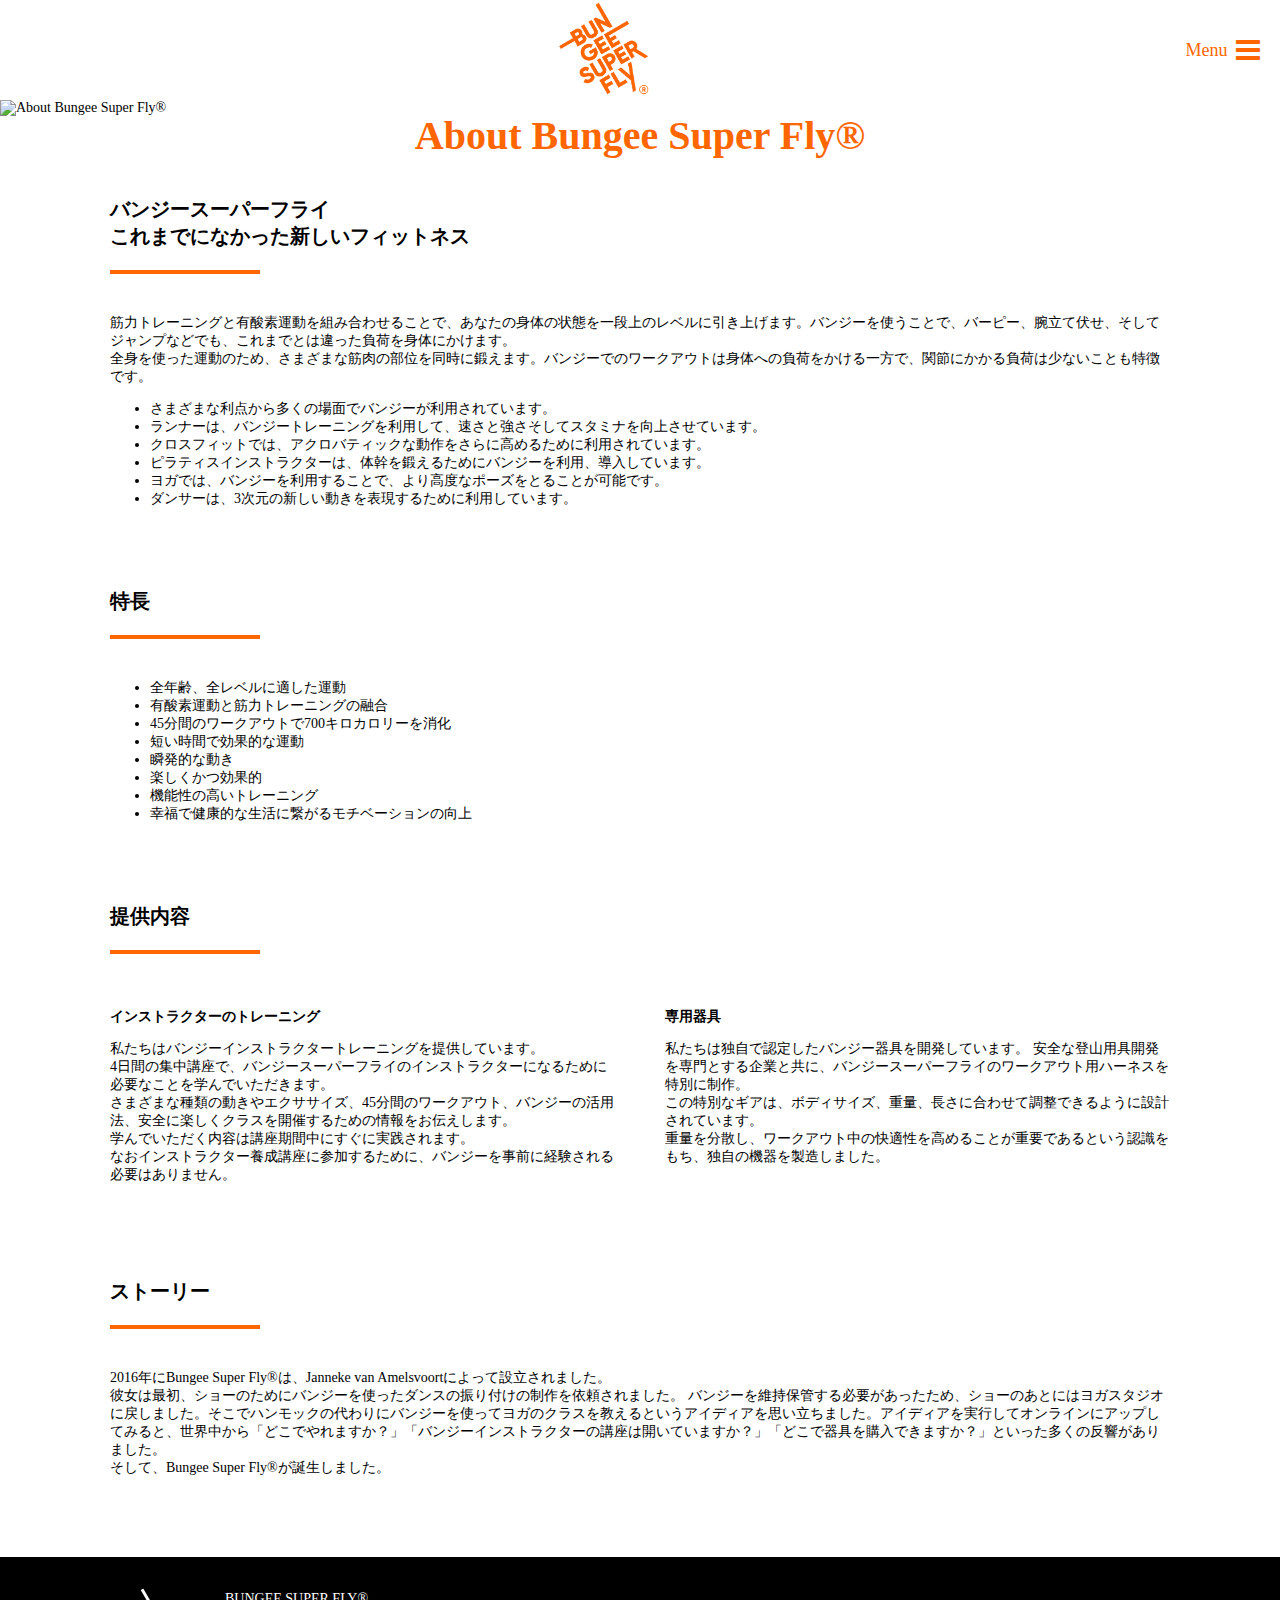
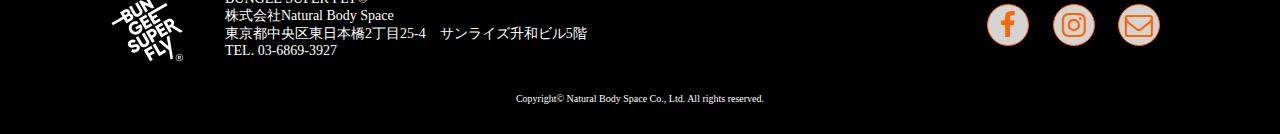
==== about-bungee-super-fly-workout.html @ ea13190a "desktop complete" ====
<!DOCTYPE html PUBLIC "-//W3C//DTD XHTML 1.0 Transitional//EN" "http://www.w3.org/TR/xhtml1/DTD/xhtml1-transitional.dtd">
<html lang="ja">
<head>
	<meta http-equiv="Content-Type" content="text/html; charset=utf-8" />
	<meta http-equiv="Content-Language" content="ja" />
	<meta name="viewport" content="width=device-width, initial-scale=1.0, maximum-scale=1.0, user-scalable=0" />
	<link rel="icon" href="inc/img/top/favicon.png" />
	<meta name="title" content="Bungee Super Fly" />
	<title>Bungee Super Fly</title>
	<meta name="description" content="バンジースーパーフライは、筋力トレーニングと有酸素運動を組み合わせた新しいスタイルのフィットネスです。楽しさと効果を両立させたワークアウトを体験ください。" />
	<meta name="keywords" content="ジム,トレーニング,フィットネス,有酸素運動,Natural Body Space,バンジースーパーフライ" />
	<link rel="stylesheet prefetch" href="inc/lib/font-awesome/css/font-awesome.min.css" />
	<link rel="stylesheet prefetch" href="style.css" />
</head>
<body onclick="closeMenu(this, event)">
	<header id="header"></header>
	<nav id="menu"></nav>
	<div id="visual">
		<h1 class="topage-title orange-text">About Bungee Super Fly®</h1>
		<img src="inc/img/top/header.png" alt="About Bungee Super Fly®" width="100%" />
	</div>
	<main id="contact">
		<div class="wrapper-size">
			<h2 class="main-title">バンジースーパーフライ<br>これまでになかった新しいフィットネス</h2>
			<p>筋力トレーニングと有酸素運動を組み合わせることで、あなたの身体の状態を一段上のレベルに引き上げます。バンジーを使うことで、バーピー、腕立て伏せ、そしてジャンプなどでも、これまでとは違った負荷を身体にかけます。<br>全身を使った運動のため、さまざまな筋肉の部位を同時に鍛えます。バンジーでのワークアウトは身体への負荷をかける一方で、関節にかかる負荷は少ないことも特徴です。</p>
			<ul>
				<li>さまざまな利点から多くの場面でバンジーが利用されています。</li>
				<li>ランナーは、バンジートレーニングを利用して、速さと強さそしてスタミナを向上させています。</li>
				<li>クロスフィットでは、アクロバティックな動作をさらに高めるために利用されています。</li>
				<li>ピラティスインストラクターは、体幹を鍛えるためにバンジーを利用、導入しています。</li>
				<li>ヨガでは、バンジーを利用することで、より高度なポーズをとることが可能です。</li>
				<li>ダンサーは、3次元の新しい動きを表現するために利用しています。</li>
			</ul>

			<h2 class="main-title">特長</h2>
			<ul>
				<li>全年齢、全レベルに適した運動</li>
				<li>有酸素運動と筋力トレーニングの融合</li>
				<li>45分間のワークアウトで700キロカロリーを消化</li>
				<li>短い時間で効果的な運動</li>
				<li>瞬発的な動き</li>
				<li>楽しくかつ効果的</li>
				<li>機能性の高いトレーニング</li>
				<li>幸福で健康的な生活に繋がるモチベーションの向上</li>
			</ul>

			<h2 class="main-title">提供内容</h2>
			<div class="column-area">
				<div class="column-item">
					<h3>インストラクターのトレーニング</h3>
					<p>
						私たちはバンジーインストラクタートレーニングを提供しています。<br>
						4日間の集中講座で、バンジースーパーフライのインストラクターになるために必要なことを学んでいただきます。<br>
						さまざまな種類の動きやエクササイズ、45分間のワークアウト、バンジーの活用法、安全に楽しくクラスを開催するための情報をお伝えします。<br>
						学んでいただく内容は講座期間中にすぐに実践されます。<br>
						なおインストラクター養成講座に参加するために、バンジーを事前に経験される必要はありません。
					</p>
				</div>
				<div class="column-item">
					<h3>専用器具</h3>
					<p>
						私たちは独自で認定したバンジー器具を開発しています。 安全な登山用具開発を専門とする企業と共に、バンジースーパーフライのワークアウト用ハーネスを特別に制作。<br>
						この特別なギアは、ボディサイズ、重量、長さに合わせて調整できるように設計されています。<br>
						重量を分散し、ワークアウト中の快適性を高めることが重要であるという認識をもち、独自の機器を製造しました。
					</p>
				</div>
			</div>

			<h2 class="main-title">ストーリー</h2>
			<p>
				2016年にBungee Super Fly®は、Janneke van Amelsvoortによって設立されました。<br>
				彼女は最初、ショーのためにバンジーを使ったダンスの振り付けの制作を依頼されました。 バンジーを維持保管する必要があったため、ショーのあとにはヨガスタジオに戻しました。そこでハンモックの代わりにバンジーを使ってヨガのクラスを教えるというアイディアを思い立ちました。アイディアを実行してオンラインにアップしてみると、世界中から「どこでやれますか？」「バンジーインストラクターの講座は開いていますか？」「どこで器具を購入できますか？」といった多くの反響がありました。<br>
				そして、Bungee Super Fly®が誕生しました。
			</p>

		</div>
	</main>
	<footer id="footer"></footer>
	<script type="text/javascript" src="script.js"></script>
</body>
</html>
---- style.css ----
* {
	font-size: 14px;
}

html,body {
	margin: 0;
	min-width: 1024px;
}

body {
	position: relative;
}

a {
	transition-duration: 0.3s;
	text-decoration: none;
}

a:hover {
	
	opacity: 0.8;
}

.wrapper-size {
	max-width: 1100px;
	padding: 0 20px;
	box-sizing: border-box;
	margin: 0 auto;
}

#header {
	height: 100px;
	display: flex;
	justify-content: space-between;
	align-items: center;
	color: #f60;
	padding: 0 20px;
	box-sizing: border-box;
}

#menu {
	position: absolute;
	top: 0;
	z-index: 1000000;
	box-sizing: border-box;
	min-width: 1024px;
	width: 100%;
	height: 100vh;
	overflow: hidden;
	pointer-events: none;
}

.menu-wrapper {
	background: rgba(255,255,255,.83);
	position: absolute;
	right: -400px;
	padding: 15px 25px;
	min-width: 250px;
	top: 0;
	width: 350px;
	height: 100%;
	text-align: center;
	transition-duration: 0.5s;
	pointer-events: auto;
}

body.menu-showed .menu-wrapper {
	right: 0;
}

body.menu-showed:after {
	content: '';
	background: rgba(0,0,0,.1);
	width: 100%;
	height: 100vh;
	position: absolute;
	z-index: 100000;
	top: 0;
	pointer-events: none;
}

body.menu-showed {
	height: 100vh;
	overflow: hidden;
}

#menu a {
	display: block;
	font-weight: bold;
	text-align: center;
	padding: 30px 0;
	color: #000;
	border-bottom: 3px solid #000;
}

#menu a:hover {
	color: #f60;
	border-color: #f60;
}

#menu a.visited {
	color: #f60;
	border-color: #f60;
}

#menu a:focus {
	outline: none;
}

.menu-icon {
	cursor: pointer;
}

.menu-icon .menu-text {
	font-size: 18px;
	vertical-align: middle;
}

.menu-icon .fa {
	margin-left: 5px;
	vertical-align: middle;
}

.out-area {
	position: relative;
}

#visual {
	position: relative;
}

.topage-visual {
	height: 480px;
	position: relative;
}

.topage-title {
	text-align: center;
	color: #fff;
	font-size: 40px;
	position: absolute;
	top: 50%;
	z-index: 1010;
	width: 100%;
	transform: translateY(-50%);
}

div[class^='slide'] {
	width: 100%;
	height: 480px;
	background-size: cover;
	position: absolute;
	padding: 0 20px;
	box-sizing: border-box;
}

.slide1 {
	background-image: url(inc/img/top/slide_1.jpg);
}

.slide2 {
	background-image: url(inc/img/top/slide_2.jpg);
}

.slide3 {
	background-image: url(inc/img/top/slide_3.jpg);
}

.fadeOut {
	animation: fadeOut 1s;
	animation-fill-mode: forwards;
}

@keyframes fadeOut {
	0% {
		opacity: 1;
	}
	100% {
		opacity: 0;
	}
}

.arrow-area {
	position: absolute;
	z-index: 100000;
	color: #fff;
	width: 100%;
	height: 480px;
	justify-content: space-between;
	display: flex;
	align-items: center;
	pointer-events: none;
}

.arrow-area button {
	width: 60px;
	height: 60px;
	height: 60px;
	border-radius: 2px;
	background-color: rgba(0,0,0,0.7);
	text-align: center;
	line-height: 60px;
	border: none;
	pointer-events: auto;
	cursor: pointer;
	transition-duration: 0.5s;
}

.arrow-area button:hover {
	background: #e74c3c;
}

.arrow-area button:focus {
	outline: none;
}

.arrow-area .fa {
	font-size: 25px;
	color: #fff;
}

.arrow-area .fa-chevron-left {
	padding-top: 3px;
	padding-right: 4px;
}

.arrow-area .fa-chevron-right {
	padding-top: 5px;
	padding-left: 5px;
}

.orange-text {
	color: #f60;
}

.large-text {
	font-size: 20px;
}

.right-text {
	text-align: right;
}

.center-text {
	text-align: center;
}

.column-area {
	display: flex;
}

.column-area.flex-aligncenter {
	align-items: center;
}

.column-item {
	flex: 1;
}

.column-item[data-basis] {
	flex: 0;
}

.column-item+.column-item {
	margin-left: 50px;
}

.button-area {
	margin: 40px 0;
}

.white-button {
	border: 1px solid #f60;
	color: #f60;
	padding: 10px 25px;
	border-radius: 5px;
	background: #fff;
	font-size: 17px;
}

.orange-button {
	border: 1px solid #f60;
	color: #fff;
	background: #f60;
	padding: 10px 25px;
	border-radius: 5px;
	font-size: 17px;
}

.long-button {
	min-width: 300px;
}

iframe {
	margin: 0 auto;
}

section {
	padding: 60px 0;
}

.section-orange {
	background: #f60;
	color: #fff;
}

.section-black {
	background: #000;
	color: #fff;
}

h2 {
	font-size: 20px;
}

.pad_lt20 {
	padding-left: 20px;
}

.news-item {
	display: flex;
	align-items: center;
	margin: 15px 0;
}

.news-item * {
	margin-right: 30px;
}

.news-item .news-type {
	background: #f60;
	color: #fff;
	padding: 3px 8px;
	width: 75px;
	text-align: center;
}

.news-item .news-link {
	color: #000;
}

.news-item .news-link:hover {
	text-decoration: underline;
}

#footer {
	background: #000;
	color: #fff;
	padding: 30px 0;
	margin-top: 80px;
}

#footer .footer-content {
	display: flex;
	/*justify-content: space-between;*/
	align-items: center;
}

#footer .footer-address {
	flex: 10;
	margin-left: 40px;
}

#footer .social-button {
	color: #f60;
	background: #d4d4d4;
	border: 1px solid #f60;
	border-radius: 50%;
	display: inline-block;
	height: 40px;
	width: 40px;
	text-align: center;
	margin: 0 10px;
}

#footer .social-button .fa {
	line-height: 40px;
}

#footer .footer-copyright {
	font-size: 10px;
	text-align: center;
	margin-top: 30px;
}

.main-title {
	font-size: 20px;
	margin-top: 80px;
	margin-bottom: 40px;
}

.main-title:after {
	content: '';
	background: #f60;
	width: 150px;
	height: 4px;
	display: block;
	margin-top: 20px;
}

.orange-line {
	width: 150px;
	border: 2px solid #f60;
	margin: 60px auto;
}

.contact-form {
	margin: 0 auto;
	width: 700px;
}

.contact-form > div {
	margin: 12px 0;
}

.contact-form input:not([type=radio]):not([type=submit]),
.contact-form textarea {
	width: 625px;
    padding: 12px 10px;
    border-radius: 2px;
    border: 1px solid #d1d1d1;
    background: #FCFCFC;
    margin: 10px 0;
    transition-duration: 0.3s;
}

.contact-form input:not([type=radio]):not([type=submit]):focus,
.contact-form textarea:focus {
	outline: none;
	border-color: #f60;
}

.badge {
	background: #ff5d55;
	border-radius: 4px;
	color: #fff;
	font-size: 12px;
	padding: 3px 8px;
}

.radio {
	cursor: pointer;
	margin: 10px 15px 10px 0;
	display: inline-block;
}

.radio input {
	display: none;
}

.radio span {
	vertical-align: middle;
	user-select: none;
}

.radio .widget {
	margin-right: 8px;
	width: 20px;
	height: 20px;
	border: 1px solid #cecece;
	display: inline-block;
	vertical-align: middle;
	border-radius: 100%;
	background: radial-gradient(#cecece 20%, #fff 25%);
	cursor: pointer;
}

.radio input:checked+.widget {
	background: radial-gradient(cadetblue 45%, #fff 50%);
	border-color: cadetblue;
}

.radio input:checked~span {
	color: cadetblue;
}
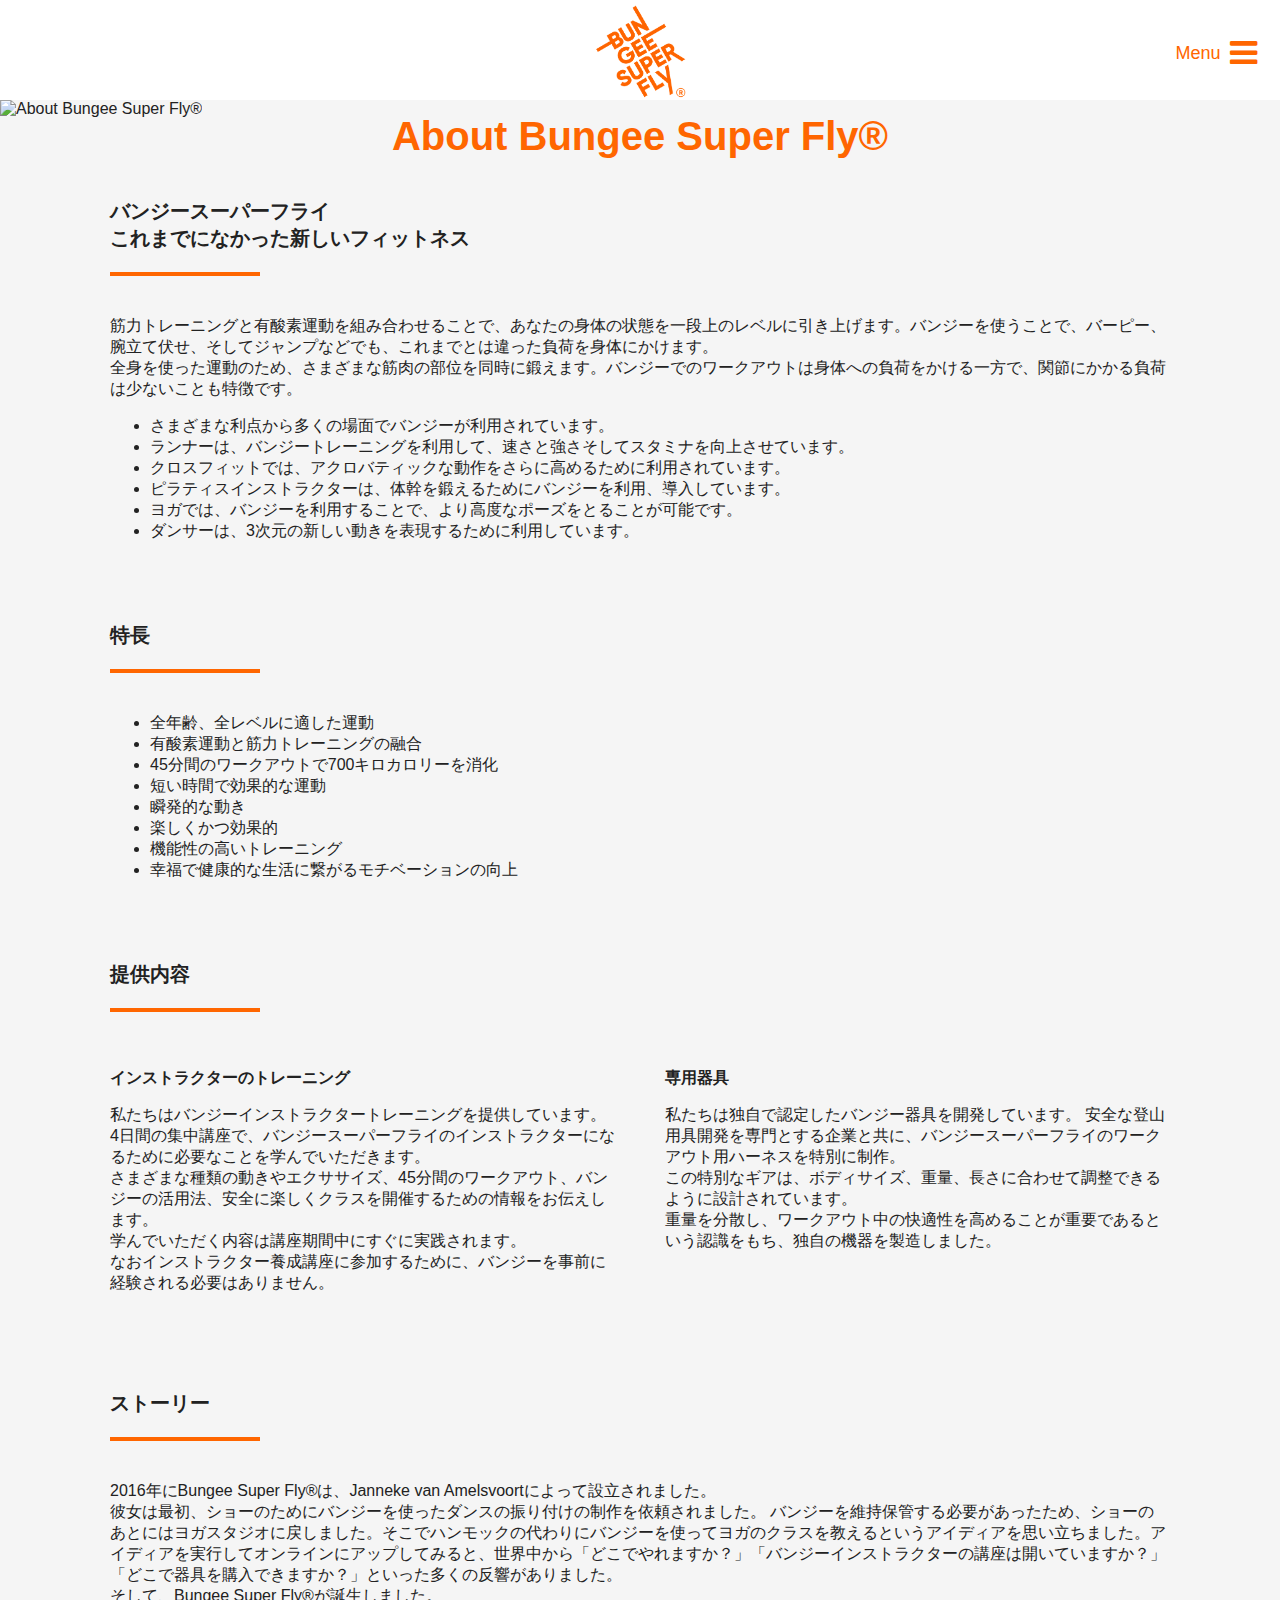
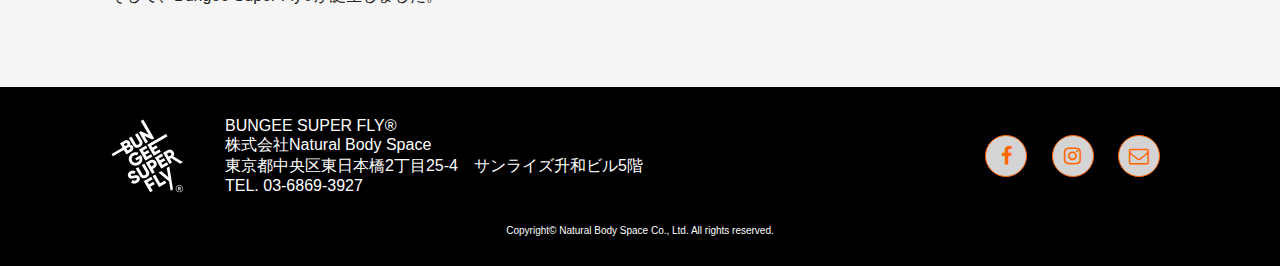
==== commit ddd9b4e6: "fontsize fix" ====
--- a/about-bungee-super-fly-workout.html
+++ b/about-bungee-super-fly-workout.html
@@ -11,6 +11,7 @@
 	<meta name="keywords" content="ジム,トレーニング,フィットネス,有酸素運動,Natural Body Space,バンジースーパーフライ" />
 	<link rel="stylesheet prefetch" href="inc/lib/font-awesome/css/font-awesome.min.css" />
 	<link rel="stylesheet prefetch" href="style.css" />
+	<link rel="stylesheet" media="screen and (max-width: 768px)" href="mobile.css" />
 </head>
 <body onclick="closeMenu(this, event)">
 	<header id="header"></header>
--- a/style.css
+++ b/style.css
@@ -1,5 +1,5 @@
 * {
-	font-size: 14px;
+	font-size: 16px;
 }
 
 html,body {
@@ -9,6 +9,9 @@
 
 body {
 	position: relative;
+	background: #f5f5f5;
+	font-family: 'Helvetica Neue', Helvetica, Arial, 'Hiragino Sans', "ヒラギノ角ゴシック", 'Hiragino Kaku Gothic ProN', 'ヒラギノ角ゴ Pro W3',Roboto, 'メイリオ', Meiryo, 'ＭＳ Ｐゴシック', sans-serif;
+	color: #222;
 }
 
 a {
@@ -30,12 +33,10 @@
 
 #header {
 	height: 100px;
-	display: flex;
-	justify-content: space-between;
-	align-items: center;
 	color: #f60;
 	padding: 0 20px;
 	box-sizing: border-box;
+	background: #fff;
 }
 
 #menu {
@@ -337,6 +338,7 @@
 
 .news-item .news-link {
 	color: #000;
+	margin-right: 0;
 }
 
 .news-item .news-link:hover {
@@ -375,6 +377,7 @@
 
 #footer .social-button .fa {
 	line-height: 40px;
+	font-size: 20px;
 }
 
 #footer .footer-copyright {
@@ -472,5 +475,4 @@
 
 .radio input:checked~span {
 	color: cadetblue;
-}
-
+}--- a/mobile.css
+++ b/mobile.css
@@ -0,0 +1,109 @@
+* {
+	font-size: 14px;
+}
+
+html, body {
+	min-width: auto;
+}
+
+figure {
+	margin: 0;
+}
+
+img {
+	width: 100%;
+}
+
+iframe {
+	width: 100%;
+	height: auto;
+}
+
+#menu {
+	min-width: auto;
+	width: 100vw;
+}
+
+.menu-wrapper {
+	width: 80%;
+	padding: 0;
+}
+
+#menu a {
+	padding: 20px;
+}
+
+#header img {
+	height: 50px;
+	width: auto;
+}
+
+#header {
+	height: 60px;
+}
+
+.menu-icon .menu-text {
+	display: none;
+}
+
+div[class^='slide'] {
+	height: 200px;
+}
+
+.arrow-area {
+	display: none;
+}
+
+.topage-title {
+	font-size: 24px;
+    background: #F60;
+    padding: 30px 0;
+    top: 184px;
+    transform: none;
+}
+
+.topage-visual {
+	height: 350px;
+}
+
+.column-item {
+	flex-basis: 100% !important;
+}
+
+.column-area {
+	flex-wrap: wrap;
+}
+
+.column-item+.column-item {
+	margin-left: 0;
+	margin-top: 20px;
+}
+
+.white-button, .orange-button {
+	font-size: 14px;
+	padding: 8px 25px;
+}
+
+.news-item * {
+	margin-right: 0;
+}
+
+.news-date {
+	margin-right: 10px;
+}
+
+.news-item {
+	flex-wrap: wrap;
+	margin: 25px 0;
+}
+
+.news-item .news-type {
+	font-size: 12px;
+	width: 60px;
+    padding: 2px 5px;
+}
+
+.news-item .news-link {
+	margin-top: 10px;
+	flex-basis: 100%;
+}